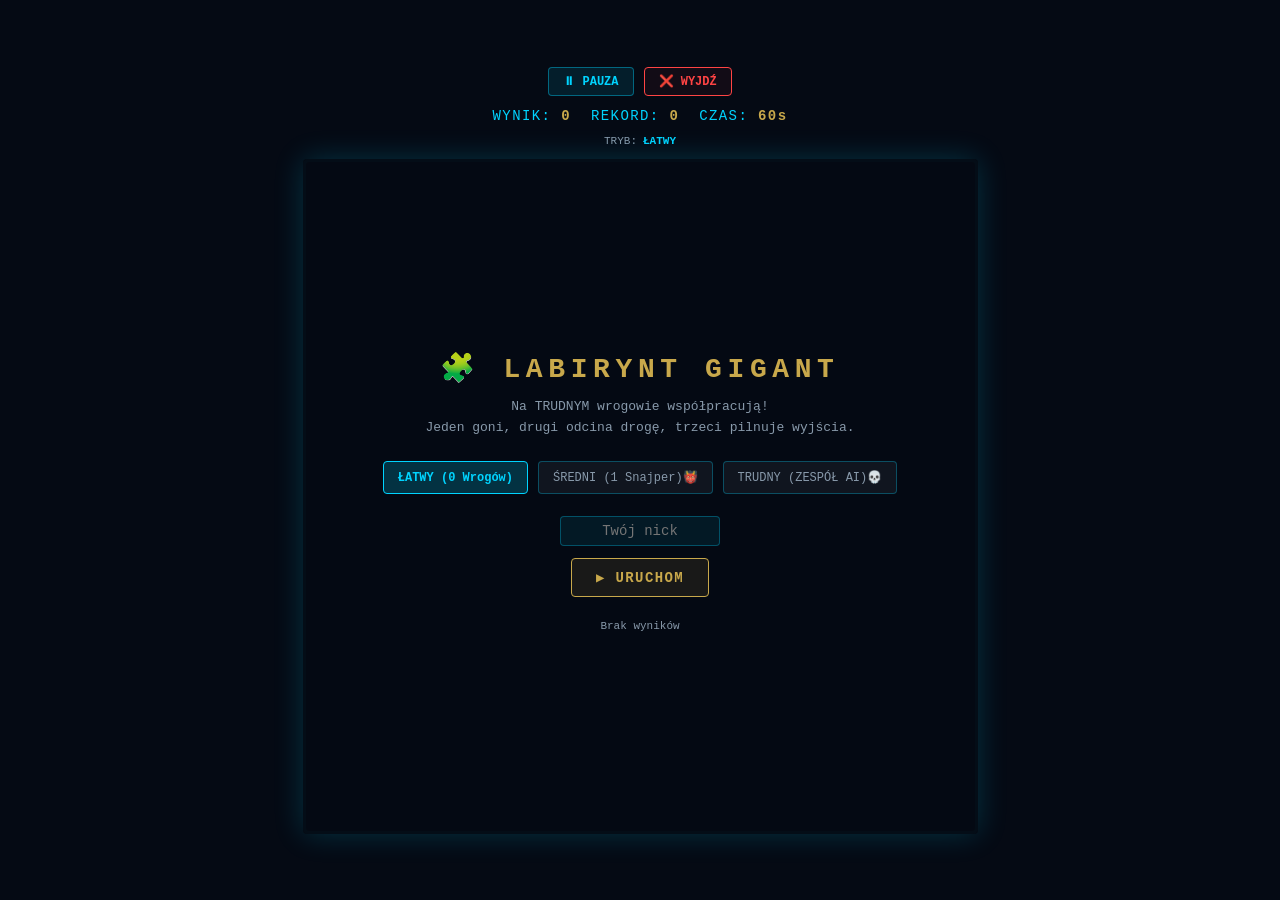
==== labirynt/index.html @ c31ec2ad "Add files via upload" ====
<!DOCTYPE html>
<html lang="pl">
<head>
  <meta charset="UTF-8">
  <meta name="viewport" content="width=device-width, initial-scale=1.0, user-scalable=no, viewport-fit=cover">
  <meta name="apple-mobile-web-app-capable" content="yes">
  <title>Labirynt Pro - Taktyczna Walka</title>
  <style>
    *{margin:0;padding:0;box-sizing:border-box;}
    html,body{width:100%;height:100%;overflow:hidden;background:#050a14;font-family:'Courier New',monospace;touch-action:none;}
    body{display:flex;flex-direction:column;align-items:center;justify-content:center;padding: 10px;}

    #control-panel{display:flex;gap:10px;margin-bottom:8px;z-index:20;}
    .ctrl-btn{padding:6px 14px;background:rgba(0,212,255,0.1);border:1px solid rgba(0,212,255,0.4);color:#00d4ff;font-family:inherit;font-size:12px;cursor:pointer;border-radius:4px;font-weight:bold;}
    .ctrl-btn:active{background:rgba(0,212,255,0.3);}
    .ctrl-btn.exit{border-color:#ff4444;color:#ff4444;background:rgba(255,68,68,0.05);}
    .ctrl-btn.exit:active{background:rgba(255,68,68,0.2);}

    #ui{display:flex;gap:20px;padding:4px 0;color:#00d4ff;font-size:14px;letter-spacing:0.1em;flex-wrap:wrap;justify-content:center;width: 100%;margin-bottom: 5px;}
    #ui span b{color:#c8a84b;}
    #timerbar{display:flex;gap:6px;align-items:center;padding:2px 0;color:#8899aa;font-size:11px;flex-wrap:wrap;justify-content:center;margin-bottom: 10px;}

    #wrap{position:relative;width: 75vh; height: 75vh; max-width: 100%; max-height: 100%;}
    canvas{display:block;background:#02050a;border:3px solid rgba(0,212,255,0.4);border-radius:6px;box-shadow:0 0 30px rgba(0,212,255,0.2);width: 100%; height: 100%;}

    #overlay{position:absolute;top:0;left:0;right:0;bottom:0;display:flex;flex-direction:column;align-items:center;justify-content:center;gap:12px;color:#00d4ff;text-align:center;background:rgba(5,10,20,0.95);border-radius:4px;overflow-y:auto;padding:15px;z-index:30;}
    #overlay h2{font-size:28px;letter-spacing:0.2em;color:#c8a84b;}
    #overlay p{font-size:13px;color:#8899aa;line-height:1.6;}
    
    .diff-box{display:flex;gap:10px;margin: 10px 0;}
    .diff-btn{padding:8px 14px; background:rgba(255,255,255,0.05); border:1px solid rgba(0,212,255,0.3); color:#8899aa; cursor:pointer; border-radius:4px; font-family:inherit; font-size:12px;}
    .diff-btn.active{background:rgba(0,212,255,0.2); border-color:#00d4ff; color:#00d4ff; font-weight:bold;}

    .spd-btn{padding:10px 24px;background:rgba(200,168,75,0.1);border:1px solid #c8a84b;color:#c8a84b;font-family:'Courier New',monospace;font-size:14px;cursor:pointer;border-radius:4px;transition:all 0.2s;font-weight:bold;letter-spacing:0.1em;}
    .spd-btn:hover{background:rgba(200,168,75,0.25);}
    
    #ranking{width:100%;max-width:340px;margin-top:4px;}
    #ranking table{width:100%;border-collapse:collapse;font-size:11px;color:#8899aa;}
    #ranking th{color:#c8a84b;padding:4px 6px;border-bottom:1px solid rgba(0,212,255,0.2);}
    #ranking td{padding:4px 6px;}
    #ranking tr.me td{color:#00d4ff;}
    #nickInput{background:rgba(0,212,255,0.08);border:1px solid rgba(0,212,255,0.3);color:#00d4ff;font-family:'Courier New',monospace;font-size:14px;padding:6px 10px;border-radius:4px;width:160px;text-align:center;}

    #mobile-left-panel, #mobile-right-panel { display: none; }
    .gp-row{display:flex;gap:6px;justify-content:center;}
    .gpbtn{width:58px;height:48px;background:rgba(0,212,255,0.12);border:2px solid rgba(0,212,255,0.35);color:#00d4ff;font-size:22px;border-radius:8px;display:flex;align-items:center;justify-content:center;cursor:pointer;user-select:none;-webkit-user-select:none;}
    .gpbtn:active{background:rgba(0,212,255,0.35);}
    .gpbtn.wide{width:100px; font-size: 11px; color: #8899aa;}

    @media(max-width: 767px) and (orientation: portrait) {
      body { justify-content: flex-start; padding-top: 10px; }
      #wrap { width: 92vw; height: 92vw; margin-bottom: 20px; }
      #mobile-left-panel { display: flex; flex-direction: column; position: fixed; bottom: 25px; left: 20px; }
      #mobile-right-panel { display: flex; flex-direction: column; position: fixed; bottom: 25px; right: 20px; }
    }

    @media(max-width: 950px) and (orientation: landscape) {
      body { position: relative; flex-direction: row; justify-content: center; align-items: center; padding: 5px; height: 100vh; width: 100vw; }
      #ui { position: absolute; top: 40px; left: 50%; transform: translateX(-50%); width: auto; font-size: 13px; z-index: 5; margin: 0; }
      #control-panel { position: absolute; top: 5px; left: 50%; transform: translateX(-50%); }
      #timerbar { display: none; }
      #wrap { width: 68vh; height: 68vh; margin: 20px auto 0 auto; }
      #mobile-left-panel { display: flex; flex-direction: column; gap: 12px; position: fixed; left: 25px; top: 50%; transform: translateY(-50%); z-index: 10; }
      #mobile-right-panel { display: flex; flex-direction: column; gap: 6px; position: fixed; right: 25px; top: 50%; transform: translateY(-50%); z-index: 10; }
    }
  </style>
</head>
<body>

<div id="control-panel">
  <button class="ctrl-btn" id="btnPause">⏸ PAUZA</button>
  <button class="ctrl-btn exit" id="btnExit">❌ WYJDŹ</button>
</div>

<div id="ui">
  <span>WYNIK: <b id="score">0</b></span>
  <span>REKORD: <b id="best">0</b></span>
  <span>CZAS: <b id="timeleft">60s</b></span>
</div>

<div id="timerbar">TRYB: <span id="currentDiffDisplay" style="color:#00d4ff;font-weight:bold;">ŁATWY</span></div>

<div id="wrap">
  <canvas id="c"></canvas>
  <div id="overlay">
    <h2>🧩 LABIRYNT GIGANT</h2>
    <p>Na TRUDNYM wrogowie współpracują!<br>Jeden goni, drugi odcina drogę, trzeci pilnuje wyjścia.</p>
    
    <div class="diff-box">
      <button class="diff-btn active" onclick="setDifficulty('easy', this)">ŁATWY (0 Wrogów)</button>
      <button class="diff-btn" onclick="setDifficulty('medium', this)">ŚREDNI (1 Snajper)👹</button>
      <button class="diff-btn" onclick="setDifficulty('hard', this)">TRUDNY (ZESPÓŁ AI)💀</button>
    </div>

    <input id="nickInput" type="text" maxlength="12" placeholder="Twój nick" autocomplete="off">
    <button class="spd-btn" id="startBtn">▶ URUCHOM</button>
    <div id="ranking"></div>
  </div>
</div>

<div id="mobile-left-panel">
  <div class="gp-row"><button class="gpbtn wide">NAWIGACJA</button></div>
  <div class="gp-row"><button class="gpbtn wide" style="font-size:16px;">👉 🕹️</button></div>
</div>

<div id="mobile-right-panel">
  <div class="gp-row"><button class="gpbtn" id="mUp">▲</button></div>
  <div class="gp-row"><button class="gpbtn" id="mLeft">◀</button><button class="gpbtn" id="mRight">▶</button></div>
  <div class="gp-row"><button class="gpbtn" id="mDown">▼</button></div>
</div>

<script>
const SIZE = 35; 
const canvas = document.getElementById('c');
const ctx = canvas.getContext('2d');
let cellSize = canvas.width / SIZE;

let difficulty = 'easy'; 
let enemies = [];
let lastPlayerDir = {dx: 0, dy: 0};

function setDifficulty(type, btn) {
  difficulty = type;
  document.querySelectorAll('.diff-btn').forEach(b => b.classList.remove('active'));
  btn.classList.add('active');
  
  if(type === 'easy') { document.getElementById('currentDiffDisplay').textContent = "ŁATWY (BEZ WROGÓW)"; }
  if(type === 'medium') { document.getElementById('currentDiffDisplay').textContent = "ŚREDNI (1 WRÓG)"; }
  if(type === 'hard') { document.getElementById('currentDiffDisplay').textContent = "TRUDNY (ASYMETRYCZNE AI)"; }
}

function resizeCanvas() {
  const size = Math.min(window.innerWidth, window.innerHeight * 0.68, 540);
  canvas.width = Math.floor(size / SIZE) * SIZE;
  canvas.height = canvas.width;
  cellSize = canvas.width / SIZE;
  if (running) draw();
}
window.addEventListener('resize', resizeCanvas);

const overlay = document.getElementById('overlay');
const scoreEl = document.getElementById('score'), bestEl = document.getElementById('best'), timeEl = document.getElementById('timeleft');

const menuHTML = overlay.innerHTML;

// ── RANKING ──────────────────────────────────────────
function getScores(){try{return JSON.parse(localStorage.getItem('labirynt_scores')||'[]');}catch{return[];}}
function saveScore(nick,pts){
  let a=getScores(); a.push({nick:nick||'???',score:pts,date:new Date().toLocaleDateString('pl')});
  a.sort((x,y)=>y.score-x.score); a=a.slice(0,10);
  localStorage.setItem('labirynt_scores',JSON.stringify(a)); return a;
}
function renderRanking(hi=-1, customEl=null){
  const a=getScores(), el=customEl || document.getElementById('ranking');
  if(!el) return;
  if(!a.length){el.innerHTML='<p style="color:#8899aa;font-size:11px;padding:5px;">Brak wyników</p>';return;}
  el.innerHTML=`<table><tr><th>#</th><th>Nick</th><th>Wynik</th></tr>${a.map((e,i)=>`<tr class="${i===hi?'me':''}"><td>${i+1}</td><td>${e.nick}</td><td>${e.score}</td></tr>`).join('')}</table>`;
}

// ── LOGIKA GENEROWANIA PLANSZY Z PRZEJŚCIAMI ─────────
let grid = [];
function generateMaze() {
  grid = Array(SIZE).fill().map(() => Array(SIZE).fill(1)); 
  
  function walk(cx, cy) {
    grid[cy][cx] = 0;
    const dirs = [[0, -2], [2, 0], [0, 2], [-2, 0]].sort(() => Math.random() - 0.5);
    
    for (let [dx, dy] of dirs) {
      const nx = cx + dx, ny = cy + dy;
      if (nx > 0 && nx < SIZE - 1 && ny > 0 && ny < SIZE - 1 && grid[ny][nx] === 1) {
        grid[cy + dy/2][cx + dx/2] = 0;
        walk(nx, ny);
      }
    }
  }
  walk(1, 1);
  grid[SIZE-2][SIZE-2] = 0; 

  // Wyburzanie ścian pod pętle ucieczkowe
  for (let y = 1; y < SIZE - 1; y++) {
    for (let x = 1; x < SIZE - 1; x++) {
      if (grid[y][x] === 1 && Math.random() < 0.35) {
        if ((grid[y][x-1] === 0 && grid[y][x+1] === 0) || (grid[y-1][x] === 0 && grid[y+1][x] === 0)) {
          grid[y][x] = 0;
        }
      }
    }
  }
}

// ── SZUKANIE PATHFINDINGU (BFS) ──────────────────────
function findPath(startX, startY, targetX, targetY) {
  // Korekta celu, gdyby znajdował się w ścianie
  if (targetX < 1) targetX = 1; if (targetX > SIZE-2) targetX = SIZE-2;
  if (targetY < 1) targetY = 1; if (targetY > SIZE-2) targetY = SIZE-2;
  if (grid[targetY][targetX] === 1) {
    const neighbors = [[0,1],[1,0],[0,-1],[-1,0]];
    for(let [dx, dy] of neighbors) {
      if(grid[targetY+dy] && grid[targetY+dy][targetX+dx] === 0) {
        targetX += dx; targetY += dy; break;
      }
    }
  }

  let queue = [[startX, startY, []]];
  let visited = Array(SIZE).fill().map(() => Array(SIZE).fill(false));
  visited[startY][startX] = true;

  while(queue.length > 0) {
    let [cx, cy, path] = queue.shift();
    if(cx === targetX && cy === targetY) return path;

    const dirs = [[0,-1],[0,1],[-1,0],[1,0]];
    for(let [dx, dy] of dirs) {
      let nx = cx + dx, ny = cy + dy;
      if(nx >= 0 && nx < SIZE && ny >= 0 && ny < SIZE && grid[ny][nx] === 0 && !visited[ny][nx]) {
        visited[ny][nx] = true;
        queue.push([nx, ny, [...path, {x: nx, y: ny}]]);
      }
    }
  }
  return [];
}

// ── ASYMETRYCZNE ZACHOWANIA BOTÓW ────────────────────
function getNextTacticalMove(enemy) {
  // Jeśli bot jest ogłuszony przez mechanikę zmylenia kierunku – stoi w miejscu
  if (enemy.stunned > 0) {
    enemy.stunned--;
    return {x: enemy.x, y: enemy.y};
  }

  let distanceToPlayer = Math.abs(enemy.x - player.x) + Math.abs(enemy.y - player.y);

  // REAKCJA NA ZMYLENIE: Jeśli gracz gwałtownie zawrócił przed nosem bota, ogłusz go
  if (distanceToPlayer <= 3 && enemy.lastPlayerDist <= 3 && enemy.hadSight) {
    if (lastPlayerDir.dx !== 0 || lastPlayerDir.dy !== 0) {
      enemy.stunned = 2; // Ogłuszenie na 2 tury ruchu bota
      enemy.hadSight = false;
      return {x: enemy.x, y: enemy.y};
    }
  }
  enemy.lastPlayerDist = distanceToPlayer;

  // ── REŻIM TRUDNY: PRZYPISANIE RÓL BOTOM ──
  if (difficulty === 'hard') {
    // BOT 0: ŚCIGACZ (Klasyczny agresor o dalekim wzroku)
    if (enemy.role === 0) {
      if (distanceToPlayer <= 14) {
        enemy.hadSight = true;
        let path = findPath(enemy.x, enemy.y, player.x, player.y);
        if (path.length > 0) return path[0];
      }
    }
    // BOT 1: FLANKIER (Próbuje wyprzedzić ruch gracza i odciąć drogę)
    else if (enemy.role === 1) {
      if (distanceToPlayer <= 12) {
        enemy.hadSight = true;
        // Celuje 3 kroki przed gracza w kierunku, w którym idzie gracz
        let targetX = player.x + (lastPlayerDir.dx * 3);
        let targetY = player.y + (lastPlayerDir.dy * 3);
        let path = findPath(enemy.x, enemy.y, targetX, targetY);
        if (path.length > 0) return path[0];
      }
    }
    // BOT 2: STRAŻNIK PORTALU (Kręci się w pobliżu wyjścia, odpycha gracza na finiszu)
    else if (enemy.role === 2) {
      let distToExit = Math.abs(enemy.x - exit.x) + Math.abs(enemy.y - exit.y);
      if (distanceToPlayer <= 7) {
        enemy.hadSight = true;
        let path = findPath(enemy.x, enemy.y, player.x, player.y);
        if (path.length > 0) return path[0];
      } else if (distToExit > 5) {
        // Wraca na posterunek wokół portalu
        let path = findPath(enemy.x, enemy.y, exit.x - 2, exit.y - 2);
        if (path.length > 0) return path[0];
      }
    }
  } else {
    // TRYB ŚREDNI: 1 Zwykły bot z polem widzenia 8
    if (distanceToPlayer <= 8) {
      let path = findPath(enemy.x, enemy.y, player.x, player.y);
      if (path.length > 0) return path[0];
    }
  }

  // TRYB PATROLOWY (Gdy gracz jest niewidoczny lub zgubiony)
  enemy.hadSight = false;
  const dirs = [[0,-1],[0,1],[-1,0],[1,0]].sort(() => Math.random() - 0.5);
  let validMoves = [];
  for(let [dx, dy] of dirs) {
    let nx = enemy.x + dx, ny = enemy.y + dy;
    if(nx >= 0 && nx < SIZE && ny >= 0 && ny < SIZE && grid[ny][nx] === 0) {
      if(enemy.lastX && nx === enemy.lastX && ny === enemy.lastY) continue;
      validMoves.push({x: nx, y: ny});
    }
  }
  return validMoves.length > 0 ? validMoves[0] : {x: enemy.lastX || enemy.x, y: enemy.lastY || enemy.y};
}

// ── STAN GRY ─────────────────────────────────────────
let player, exit, score, best=0, timeLeft, timerId, enemyIntervalId, running=false, paused=false;

function init() {
  generateMaze();
  player = { x: 1, y: 1 };
  exit = { x: SIZE - 2, y: SIZE - 2 };
  score = 0; scoreEl.textContent = 0;
  timeLeft = 60; timeEl.textContent = timeLeft + "s";
  initEnemies();
}

function initEnemies() {
  enemies = [];
  let count = 0;
  if(difficulty === 'medium') count = 1;
  if(difficulty === 'hard') count = 3;

  const spawns = [
    {x: SIZE - 2, y: SIZE - 2}, // Spawny rozrzucone strategicznie
    {x: SIZE - 2, y: 2},        
    {x: 2, y: SIZE - 2}         
  ];

  for(let i=0; i<count; i++) {
    let sx = spawns[i].x;
    let sy = spawns[i].y;
    if(grid[sy][sx] === 1) sy--;
    enemies.push({ x: sx, y: sy, lastX: null, lastY: null, role: i, stunned: 0, lastPlayerDist: 99, hadSight: false });
  }
}

function startTimers() {
  clearInterval(timerId);
  clearInterval(enemyIntervalId);

  timerId = setInterval(() => {
    if (paused || !running) return;
    timeLeft--;
    timeEl.textContent = timeLeft + "s";
    if (timeLeft <= 0) gameOver("KONIEC CZASU");
  }, 1000);

  let enemySpeed = Math.max(250, 440 - score * 10);
  enemyIntervalId = setInterval(() => {
    if (paused || !running || difficulty === 'easy') return;

    for(let enemy of enemies) {
      let nextMove = getNextTacticalMove(enemy);
      enemy.lastX = enemy.x;
      enemy.lastY = enemy.y;
      enemy.x = nextMove.x;
      enemy.y = nextMove.y;

      if(enemy.x === player.x && enemy.y === player.y) {
        gameOver("ZŁAPANY PRZEZ ZŁOCZYŃCĘ!");
        return;
      }
    }
    draw();
  }, enemySpeed);
}

function movePlayer(dx, dy) {
  if (!running || paused) return;
  const newX = player.x + dx;
  const newY = player.y + dy;
  
  if (newX >= 0 && newX < SIZE && newY >= 0 && newY < SIZE && grid[newY][newX] === 0) {
    // Rejestracja wektora ruchu gracza pod kalkulację odcinania dróg przez Flankiera
    lastPlayerDir = {dx: dx, dy: dy};
    player.x = newX;
    player.y = newY;
    
    for(let enemy of enemies) {
      if(enemy.x === player.x && enemy.y === player.y) {
        gameOver("ZŁAPANY PRZEZ ZŁOCZYŃCĘ!");
        return;
      }
    }
    
    if (player.x === exit.x && player.y === exit.y) {
      let mult = difficulty === 'easy' ? 1 : (difficulty === 'medium' ? 2 : 5);
      score += mult; 
      scoreEl.textContent = score;
      if (score > best) { best = score; bestEl.textContent = best; }
      
      generateMaze();
      player = { x: 1, y: 1 };
      initEnemies();
      timeLeft = Math.max(25, 60 - Math.floor(score / 2));
      timeEl.textContent = timeLeft + "s";
      
      startTimers();
    }
    draw();
  }
}

function draw() {
  ctx.fillStyle = '#02050a'; ctx.fillRect(0, 0, canvas.width, canvas.height);
  
  for (let y = 0; y < SIZE; y++) {
    for (let x = 0; x < SIZE; x++) {
      if (grid[y][x] === 1) {
        ctx.fillStyle = 'rgba(0, 212, 255, 0.15)';
        ctx.strokeStyle = 'rgba(0, 212, 255, 0.23)';
        ctx.lineWidth = 1;
        ctx.fillRect(x * cellSize, y * cellSize, cellSize, cellSize);
        ctx.strokeRect(x * cellSize, y * cellSize, cellSize, cellSize);
      }
    }
  }
  
  ctx.fillStyle = '#c8a84b'; ctx.shadowColor = '#c8a84b'; ctx.shadowBlur = 8;
  ctx.fillRect(exit.x * cellSize + 1, exit.y * cellSize + 1, cellSize - 2, cellSize - 2);
  
  if(difficulty !== 'easy') {
    for(let enemy of enemies) {
      if (enemy.stunned > 0) {
        ctx.fillStyle = '#ffffff'; // Biały kolor oznaczający oszołomienie / zgubienie tropu
        ctx.shadowColor = '#ffffff'; ctx.shadowBlur = 10;
      } else {
        ctx.fillStyle = enemy.hadSight ? '#ff1111' : '#b32424';
        ctx.shadowColor = '#ff1111'; ctx.shadowBlur = enemy.hadSight ? 12 : 0;
      }
      ctx.fillRect(enemy.x * cellSize + 1, enemy.y * cellSize + 1, cellSize - 2, cellSize - 2);
    }
  }

  ctx.fillStyle = '#00d4ff'; ctx.shadowColor = '#00d4ff'; ctx.shadowBlur = 10;
  ctx.fillRect(player.x * cellSize + 1, player.y * cellSize + 1, cellSize - 2, cellSize - 2);
  ctx.shadowBlur = 0;
}

function gameOver(reason = "KONIEC GRY"){
  clearInterval(timerId); clearInterval(enemyIntervalId); running = false;
  const nickInputCurrent = document.getElementById('nickInput');
  const nick = (nickInputCurrent ? nickInputCurrent.value.trim() : '') || '???';
  
  const arr = score > 0 ? saveScore(nick, score) : getScores();
  const hi = arr.findIndex(e => e.nick === nick && e.score === score);
  
  overlay.innerHTML = '';
  const div = document.createElement('div');
  div.style.cssText = 'display:flex;flex-direction:column;align-items:center;gap:12px;padding:16px;width:100%;';
  div.innerHTML = `
    <h2 style="color:#ff4444;letter-spacing:0.1em;font-size:24px;">${reason}</h2>
    <p style="color:#8899aa;font-size:14px;">Wynik końcowy: ${score} &nbsp;|&nbsp; Rekord: ${best}</p>
    <input id="nickInput" type="text" maxlength="12" placeholder="Nick" value="${nick}">
  `;
  
  const rankDiv = document.createElement('div');
  rankDiv.id = 'ranking';
  div.appendChild(rankDiv);
  
  const btnRestart = document.createElement('button');
  btnRestart.className = 'spd-btn';
  btnRestart.style.marginTop = '5px';
  btnRestart.textContent = '▶ ZAGRAJ PONOWNIE';
  btnRestart.onclick = () => {
    overlay.innerHTML = menuHTML;
    bindStartButton(); 
    difficulty = 'easy';
    document.getElementById('currentDiffDisplay').textContent = "ŁATWY (BEZ WROGÓW)";
    resizeCanvas();
    renderRanking(-1);
  };
  
  div.appendChild(btnRestart);
  overlay.appendChild(div);
  overlay.style.display = 'flex';
  
  renderRanking(hi, rankDiv);
}

function startGame(){
  init(); 
  overlay.style.display = 'none'; 
  running = true; 
  paused = false;
  document.getElementById('btnPause').textContent = "⏸ PAUZA";
  resizeCanvas(); 
  draw(); 
  startTimers();
}

function bindStartButton() {
  const btn = document.getElementById('startBtn');
  if (btn) btn.onclick = startGame;
}

function togglePause() {
  if (!running) return;
  paused = !paused;
  document.getElementById('btnPause').textContent = paused ? "▶ WZNAWIAJ" : "⏸ PAUZA";
  if(!paused) draw();
}

function manualExit() {
  if (!running) return;
  if(confirm("Czy chcesz natychmiast wyjść i zapisać aktualny wynik?")) {
    gameOver("GRA PRZERWANA");
  }
}

document.getElementById('btnPause').onclick = togglePause;
document.getElementById('btnExit').onclick = manualExit;

const DMAP = { ArrowUp: [0, -1], ArrowDown: [0, 1], ArrowLeft: [-1, 0], ArrowRight: [1, 0] };
document.addEventListener('keydown', e => {
  if (['ArrowUp','ArrowDown','ArrowLeft','ArrowRight'].includes(e.key)) e.preventDefault();
  if (e.key.toLowerCase() === 'p' || e.key === 'Escape') {
    togglePause();
    return;
  }
  const d = DMAP[e.key];
  if (d) movePlayer(d[0], d[1]);
});

function addGP(id, dx, dy) {
  const el = document.getElementById(id);
  if (!el) return;
  el.addEventListener('touchstart', e => { e.preventDefault(); movePlayer(dx, dy); }, { passive: false });
  el.addEventListener('mousedown', () => movePlayer(dx, dy));
}
addGP('mUp', 0, -1); addGP('mDown', 0, 1); addGP('mLeft', -1, 0); addGP('mRight', 1, 0);

let tx = 0, ty = 0;
canvas.addEventListener('touchstart', e => { tx = e.touches[0].clientX; ty = e.touches[0].clientY; }, { passive: true });
canvas.addEventListener('touchend', e => {
  const dx = e.changedTouches[0].clientX - tx, dy = e.changedTouches[0].clientY - ty;
  if (Math.abs(dx) < 15 && Math.abs(dy) < 15) return;
  if (Math.abs(dx) > Math.abs(dy)) movePlayer(dx > 0 ? 1 : -1, 0);
  else movePlayer(0, dy > 0 ? 1 : -1);
}, { passive: true });

resizeCanvas();
bindStartButton();
renderRanking();
</script>
</body>
</html>
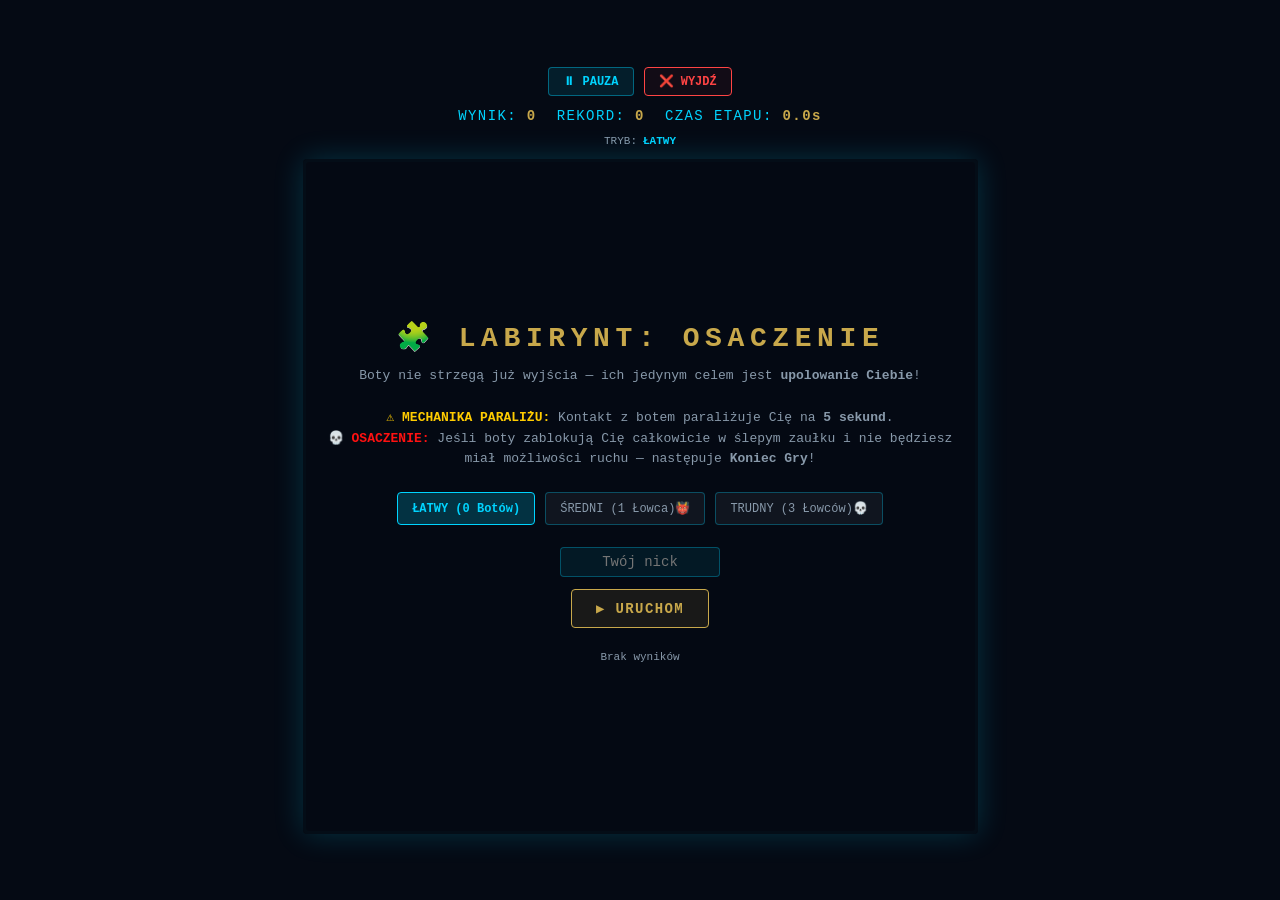
==== commit 0bce5ed0: "Update game title and difficulty descriptions" ====
--- a/labirynt/index.html
+++ b/labirynt/index.html
@@ -4,7 +4,7 @@
   <meta charset="UTF-8">
   <meta name="viewport" content="width=device-width, initial-scale=1.0, user-scalable=no, viewport-fit=cover">
   <meta name="apple-mobile-web-app-capable" content="yes">
-  <title>Labirynt Pro - Taktyczna Walka</title>
+  <title>Labirynt Pro - Osaczenie AI</title>
   <style>
     *{margin:0;padding:0;box-sizing:border-box;}
     html,body{width:100%;height:100%;overflow:hidden;background:#050a14;font-family:'Courier New',monospace;touch-action:none;}
@@ -75,7 +75,7 @@
 <div id="ui">
   <span>WYNIK: <b id="score">0</b></span>
   <span>REKORD: <b id="best">0</b></span>
-  <span>CZAS: <b id="timeleft">60s</b></span>
+  <span>CZAS ETAPU: <b id="timeleft">0.0s</b></span>
 </div>
 
 <div id="timerbar">TRYB: <span id="currentDiffDisplay" style="color:#00d4ff;font-weight:bold;">ŁATWY</span></div>
@@ -83,13 +83,15 @@
 <div id="wrap">
   <canvas id="c"></canvas>
   <div id="overlay">
-    <h2>🧩 LABIRYNT GIGANT</h2>
-    <p>Na TRUDNYM wrogowie współpracują!<br>Jeden goni, drugi odcina drogę, trzeci pilnuje wyjścia.</p>
+    <h2>🧩 LABIRYNT: OSACZENIE</h2>
+    <p>Boty nie strzegą już wyjścia — ich jedynym celem jest <b>upolowanie Ciebie</b>!<br><br>
+    <span style="color:#ffcc00;font-weight:bold;">⚠️ MECHANIKA PARALIŻU:</span> Kontakt z botem paraliżuje Cię na <b>5 sekund</b>.<br>
+    <span style="color:#ff1111;font-weight:bold;">💀 OSACZENIE:</span> Jeśli boty zablokują Cię całkowicie w ślepym zaułku i nie będziesz miał możliwości ruchu — następuje <b>Koniec Gry</b>!</p>
     
     <div class="diff-box">
-      <button class="diff-btn active" onclick="setDifficulty('easy', this)">ŁATWY (0 Wrogów)</button>
-      <button class="diff-btn" onclick="setDifficulty('medium', this)">ŚREDNI (1 Snajper)👹</button>
-      <button class="diff-btn" onclick="setDifficulty('hard', this)">TRUDNY (ZESPÓŁ AI)💀</button>
+      <button class="diff-btn active" onclick="setDifficulty('easy', this)">ŁATWY (0 Botów)</button>
+      <button class="diff-btn" onclick="setDifficulty('medium', this)">ŚREDNI (1 Łowca)👹</button>
+      <button class="diff-btn" onclick="setDifficulty('hard', this)">TRUDNY (3 Łowców)💀</button>
     </div>
 
     <input id="nickInput" type="text" maxlength="12" placeholder="Twój nick" autocomplete="off">
@@ -117,7 +119,7 @@
 
 let difficulty = 'easy'; 
 let enemies = [];
-let lastPlayerDir = {dx: 0, dy: 0};
+let playerSlowdownTimer = 0; // Licznik paraliżu gracza (w sekundach)
 
 function setDifficulty(type, btn) {
   difficulty = type;
@@ -125,8 +127,8 @@
   btn.classList.add('active');
   
   if(type === 'easy') { document.getElementById('currentDiffDisplay').textContent = "ŁATWY (BEZ WROGÓW)"; }
-  if(type === 'medium') { document.getElementById('currentDiffDisplay').textContent = "ŚREDNI (1 WRÓG)"; }
-  if(type === 'hard') { document.getElementById('currentDiffDisplay').textContent = "TRUDNY (ASYMETRYCZNE AI)"; }
+  if(type === 'medium') { document.getElementById('currentDiffDisplay').textContent = "ŚREDNI (1 ŁOWCA)"; }
+  if(type === 'hard') { document.getElementById('currentDiffDisplay').textContent = "TRUDNY (3 AGRESYWNYCH ŁOWCÓW)"; }
 }
 
 function resizeCanvas() {
@@ -157,7 +159,7 @@
   el.innerHTML=`<table><tr><th>#</th><th>Nick</th><th>Wynik</th></tr>${a.map((e,i)=>`<tr class="${i===hi?'me':''}"><td>${i+1}</td><td>${e.nick}</td><td>${e.score}</td></tr>`).join('')}</table>`;
 }
 
-// ── LOGIKA GENEROWANIA PLANSZY Z PRZEJŚCIAMI ─────────
+// ── GENEROWANIE PLANSZY Z PĘTLAMI ─────────────────────
 let grid = [];
 function generateMaze() {
   grid = Array(SIZE).fill().map(() => Array(SIZE).fill(1)); 
@@ -177,7 +179,6 @@
   walk(1, 1);
   grid[SIZE-2][SIZE-2] = 0; 
 
-  // Wyburzanie ścian pod pętle ucieczkowe
   for (let y = 1; y < SIZE - 1; y++) {
     for (let x = 1; x < SIZE - 1; x++) {
       if (grid[y][x] === 1 && Math.random() < 0.35) {
@@ -189,20 +190,11 @@
   }
 }
 
-// ── SZUKANIE PATHFINDINGU (BFS) ──────────────────────
+// ── PATHFINDING (BFS) ───────────────────────────────
 function findPath(startX, startY, targetX, targetY) {
-  // Korekta celu, gdyby znajdował się w ścianie
   if (targetX < 1) targetX = 1; if (targetX > SIZE-2) targetX = SIZE-2;
   if (targetY < 1) targetY = 1; if (targetY > SIZE-2) targetY = SIZE-2;
-  if (grid[targetY][targetX] === 1) {
-    const neighbors = [[0,1],[1,0],[0,-1],[-1,0]];
-    for(let [dx, dy] of neighbors) {
-      if(grid[targetY+dy] && grid[targetY+dy][targetX+dx] === 0) {
-        targetX += dx; targetY += dy; break;
-      }
-    }
-  }
-
+  
   let queue = [[startX, startY, []]];
   let visited = Array(SIZE).fill().map(() => Array(SIZE).fill(false));
   visited[startY][startX] = true;
@@ -223,91 +215,46 @@
   return [];
 }
 
-// ── ASYMETRYCZNE ZACHOWANIA BOTÓW ────────────────────
-function getNextTacticalMove(enemy) {
-  // Jeśli bot jest ogłuszony przez mechanikę zmylenia kierunku – stoi w miejscu
-  if (enemy.stunned > 0) {
-    enemy.stunned--;
-    return {x: enemy.x, y: enemy.y};
-  }
-
-  let distanceToPlayer = Math.abs(enemy.x - player.x) + Math.abs(enemy.y - player.y);
-
-  // REAKCJA NA ZMYLENIE: Jeśli gracz gwałtownie zawrócił przed nosem bota, ogłusz go
-  if (distanceToPlayer <= 3 && enemy.lastPlayerDist <= 3 && enemy.hadSight) {
-    if (lastPlayerDir.dx !== 0 || lastPlayerDir.dy !== 0) {
-      enemy.stunned = 2; // Ogłuszenie na 2 tury ruchu bota
-      enemy.hadSight = false;
-      return {x: enemy.x, y: enemy.y};
-    }
-  }
-  enemy.lastPlayerDist = distanceToPlayer;
-
-  // ── REŻIM TRUDNY: PRZYPISANIE RÓL BOTOM ──
-  if (difficulty === 'hard') {
-    // BOT 0: ŚCIGACZ (Klasyczny agresor o dalekim wzroku)
-    if (enemy.role === 0) {
-      if (distanceToPlayer <= 14) {
-        enemy.hadSight = true;
-        let path = findPath(enemy.x, enemy.y, player.x, player.y);
-        if (path.length > 0) return path[0];
-      }
-    }
-    // BOT 1: FLANKIER (Próbuje wyprzedzić ruch gracza i odciąć drogę)
-    else if (enemy.role === 1) {
-      if (distanceToPlayer <= 12) {
-        enemy.hadSight = true;
-        // Celuje 3 kroki przed gracza w kierunku, w którym idzie gracz
-        let targetX = player.x + (lastPlayerDir.dx * 3);
-        let targetY = player.y + (lastPlayerDir.dy * 3);
-        let path = findPath(enemy.x, enemy.y, targetX, targetY);
-        if (path.length > 0) return path[0];
-      }
-    }
-    // BOT 2: STRAŻNIK PORTALU (Kręci się w pobliżu wyjścia, odpycha gracza na finiszu)
-    else if (enemy.role === 2) {
-      let distToExit = Math.abs(enemy.x - exit.x) + Math.abs(enemy.y - exit.y);
-      if (distanceToPlayer <= 7) {
-        enemy.hadSight = true;
-        let path = findPath(enemy.x, enemy.y, player.x, player.y);
-        if (path.length > 0) return path[0];
-      } else if (distToExit > 5) {
-        // Wraca na posterunek wokół portalu
-        let path = findPath(enemy.x, enemy.y, exit.x - 2, exit.y - 2);
-        if (path.length > 0) return path[0];
-      }
-    }
-  } else {
-    // TRYB ŚREDNI: 1 Zwykły bot z polem widzenia 8
-    if (distanceToPlayer <= 8) {
-      let path = findPath(enemy.x, enemy.y, player.x, player.y);
-      if (path.length > 0) return path[0];
-    }
-  }
-
-  // TRYB PATROLOWY (Gdy gracz jest niewidoczny lub zgubiony)
-  enemy.hadSight = false;
-  const dirs = [[0,-1],[0,1],[-1,0],[1,0]].sort(() => Math.random() - 0.5);
-  let validMoves = [];
+// ── LOGIKA AGRESYWNYCH BOTÓW (Wszyscy gonią Gracza) ──
+function getNextHunterMove(enemy) {
+  // Każdy bot bezwzględnie szuka najkrótszej drogi do współrzędnych gracza
+  let path = findPath(enemy.x, enemy.y, player.x, player.y);
+  if (path.length > 0) {
+    return path[0];
+  }
+  return {x: enemy.x, y: enemy.y};
+}
+
+// ── SPRAWDZENIE CZY GRACZ MA MOŻLIWOŚĆ RUCHU ──────────
+function isPlayerCompletelyTrapped() {
+  const dirs = [[0,-1],[0,1],[-1,0],[1,0]];
+  
+  // Przejdź po wszystkich 4 sąsiadujących kierunkach wokół gracza
   for(let [dx, dy] of dirs) {
-    let nx = enemy.x + dx, ny = enemy.y + dy;
+    let nx = player.x + dx;
+    let ny = player.y + dy;
+    
+    // Jeśli choć jedno pole wokół jest puste (podłoga) I nie stoi na nim żaden bot, gracz NIE jest osaczony
     if(nx >= 0 && nx < SIZE && ny >= 0 && ny < SIZE && grid[ny][nx] === 0) {
-      if(enemy.lastX && nx === enemy.lastX && ny === enemy.lastY) continue;
-      validMoves.push({x: nx, y: ny});
-    }
-  }
-  return validMoves.length > 0 ? validMoves[0] : {x: enemy.lastX || enemy.x, y: enemy.lastY || enemy.y};
+      let isBotThere = enemies.some(e => e.x === nx && e.y === ny);
+      if(!isBotThere) {
+        return false; // Znalazło się wolne pole ucieczki!
+      }
+    }
+  }
+  return true; // Wszystkie wolne pola są zablokowane przez ściany lub boty
 }
 
 // ── STAN GRY ─────────────────────────────────────────
-let player, exit, score, best=0, timeLeft, timerId, enemyIntervalId, running=false, paused=false;
+let player, exit, score, best=0, timeElapsed, timerId, enemyIntervalId, running=false, paused=false;
 
 function init() {
   generateMaze();
   player = { x: 1, y: 1 };
   exit = { x: SIZE - 2, y: SIZE - 2 };
   score = 0; scoreEl.textContent = 0;
-  timeLeft = 60; timeEl.textContent = timeLeft + "s";
+  timeElapsed = 0; timeEl.textContent = "0.0s";
+  playerSlowdownTimer = 0;
   initEnemies();
 }
 
@@ -317,8 +264,9 @@
   if(difficulty === 'medium') count = 1;
   if(difficulty === 'hard') count = 3;
 
+  // Rozmieszczenie botów z dala od startu gracza
   const spawns = [
-    {x: SIZE - 2, y: SIZE - 2}, // Spawny rozrzucone strategicznie
+    {x: SIZE - 2, y: SIZE - 2}, 
     {x: SIZE - 2, y: 2},        
     {x: 2, y: SIZE - 2}         
   ];
@@ -327,7 +275,7 @@
     let sx = spawns[i].x;
     let sy = spawns[i].y;
     if(grid[sy][sx] === 1) sy--;
-    enemies.push({ x: sx, y: sy, lastX: null, lastY: null, role: i, stunned: 0, lastPlayerDist: 99, hadSight: false });
+    enemies.push({ x: sx, y: sy });
   }
 }
 
@@ -335,62 +283,85 @@
   clearInterval(timerId);
   clearInterval(enemyIntervalId);
 
+  // Stoper gry oraz redukcja czasu paraliżu
   timerId = setInterval(() => {
     if (paused || !running) return;
-    timeLeft--;
-    timeEl.textContent = timeLeft + "s";
-    if (timeLeft <= 0) gameOver("KONIEC CZASU");
-  }, 1000);
-
-  let enemySpeed = Math.max(250, 440 - score * 10);
+    timeElapsed += 0.1;
+    timeEl.textContent = timeElapsed.toFixed(1) + "s";
+    
+    // Zmniejszaj licznik paraliżu co sekundę (jeśli aktywny)
+    if (playerSlowdownTimer > 0) {
+      playerSlowdownTimer -= 0.1;
+      if (playerSlowdownTimer <= 0) {
+        playerSlowdownTimer = 0;
+      }
+    }
+  }, 100);
+
+  // Pętla ruchu botów
+  let enemySpeed = Math.max(220, 400 - score * 10);
   enemyIntervalId = setInterval(() => {
     if (paused || !running || difficulty === 'easy') return;
 
     for(let enemy of enemies) {
-      let nextMove = getNextTacticalMove(enemy);
-      enemy.lastX = enemy.x;
-      enemy.lastY = enemy.y;
+      let nextMove = getNextHunterMove(enemy);
       enemy.x = nextMove.x;
       enemy.y = nextMove.y;
 
+      // Aktywacja spowolnienia/paraliżu w przypadku najechania bota na gracza
       if(enemy.x === player.x && enemy.y === player.y) {
-        gameOver("ZŁAPANY PRZEZ ZŁOCZYŃCĘ!");
-        return;
-      }
-    }
+        playerSlowdownTimer = 5.0; // Paraliż na 5 sekund
+      }
+    }
+
+    // SPRAWDZENIE WARUNKU PRZEGRANEJ: Czy boty całkowicie odcięły drogę (Osaczenie)?
+    if (difficulty !== 'easy' && isPlayerCompletelyTrapped()) {
+      let touchingBots = enemies.filter(e => Math.abs(e.x - player.x) + Math.abs(e.y - player.y) <= 1);
+      if (touchingBots.length >= 1) {
+         gameOver("ZOSTAŁEŚ OSACZONY BEZ WYJŚCIA!");
+         return;
+      }
+    }
+
     draw();
   }, enemySpeed);
 }
 
 function movePlayer(dx, dy) {
   if (!running || paused) return;
+  
+  // Jeśli gracz jest sparaliżowany przez bota, ignoruj próby ruchu
+  if (playerSlowdownTimer > 0) return;
+
   const newX = player.x + dx;
   const newY = player.y + dy;
   
   if (newX >= 0 && newX < SIZE && newY >= 0 && newY < SIZE && grid[newY][newX] === 0) {
-    // Rejestracja wektora ruchu gracza pod kalkulację odcinania dróg przez Flankiera
-    lastPlayerDir = {dx: dx, dy: dy};
     player.x = newX;
     player.y = newY;
     
+    // Jeśli gracz sam wejdzie na bota, zostaje sparaliżowany na 5s
     for(let enemy of enemies) {
       if(enemy.x === player.x && enemy.y === player.y) {
-        gameOver("ZŁAPANY PRZEZ ZŁOCZYŃCĘ!");
-        return;
-      }
-    }
-    
+        playerSlowdownTimer = 5.0;
+      }
+    }
+    
+    // Wygrana etapu (wejście do portalu)
     if (player.x === exit.x && player.y === exit.y) {
-      let mult = difficulty === 'easy' ? 1 : (difficulty === 'medium' ? 2 : 5);
-      score += mult; 
+      let basePoints = difficulty === 'easy' ? 50 : (difficulty === 'medium' ? 150 : 400);
+      let timeBonus = Math.max(10, Math.floor(1000 / (timeElapsed + 1)));
+      
+      score += (basePoints + timeBonus); 
       scoreEl.textContent = score;
       if (score > best) { best = score; bestEl.textContent = best; }
       
       generateMaze();
       player = { x: 1, y: 1 };
       initEnemies();
-      timeLeft = Math.max(25, 60 - Math.floor(score / 2));
-      timeEl.textContent = timeLeft + "s";
+      timeElapsed = 0;
+      timeEl.textContent = "0.0s";
+      playerSlowdownTimer = 0;
       
       startTimers();
     }
@@ -401,6 +372,7 @@
 function draw() {
   ctx.fillStyle = '#02050a'; ctx.fillRect(0, 0, canvas.width, canvas.height);
   
+  // Rysowanie ścian labiryntu
   for (let y = 0; y < SIZE; y++) {
     for (let x = 0; x < SIZE; x++) {
       if (grid[y][x] === 1) {
@@ -413,25 +385,35 @@
     }
   }
   
+  // Portal wyjściowy
   ctx.fillStyle = '#c8a84b'; ctx.shadowColor = '#c8a84b'; ctx.shadowBlur = 8;
   ctx.fillRect(exit.x * cellSize + 1, exit.y * cellSize + 1, cellSize - 2, cellSize - 2);
   
+  // Rysowanie agresywnych botów
   if(difficulty !== 'easy') {
     for(let enemy of enemies) {
-      if (enemy.stunned > 0) {
-        ctx.fillStyle = '#ffffff'; // Biały kolor oznaczający oszołomienie / zgubienie tropu
-        ctx.shadowColor = '#ffffff'; ctx.shadowBlur = 10;
-      } else {
-        ctx.fillStyle = enemy.hadSight ? '#ff1111' : '#b32424';
-        ctx.shadowColor = '#ff1111'; ctx.shadowBlur = enemy.hadSight ? 12 : 0;
-      }
+      ctx.fillStyle = '#ff1111';
+      ctx.shadowColor = '#ff1111'; ctx.shadowBlur = 8;
       ctx.fillRect(enemy.x * cellSize + 1, enemy.y * cellSize + 1, cellSize - 2, cellSize - 2);
     }
   }
 
-  ctx.fillStyle = '#00d4ff'; ctx.shadowColor = '#00d4ff'; ctx.shadowBlur = 10;
+  // Rysowanie gracza (zmienia kolor na jasny żółty/biały, gdy jest sparaliżowany)
+  if (playerSlowdownTimer > 0) {
+    ctx.fillStyle = '#ffffff'; ctx.shadowColor = '#ffffff'; ctx.shadowBlur = 15;
+  } else {
+    ctx.fillStyle = '#00d4ff'; ctx.shadowColor = '#00d4ff'; ctx.shadowBlur = 10;
+  }
   ctx.fillRect(player.x * cellSize + 1, player.y * cellSize + 1, cellSize - 2, cellSize - 2);
   ctx.shadowBlur = 0;
+
+  // Tekst informacyjny o paraliżu wyświetlany bezpośrednio na mapie
+  if (playerSlowdownTimer > 0) {
+    ctx.fillStyle = '#ffcc00';
+    ctx.font = 'bold 13px Courier New';
+    ctx.textAlign = 'center';
+    ctx.fillText(`PARALIŻ: ${playerSlowdownTimer.toFixed(1)}s`, canvas.width / 2, 25);
+  }
 }
 
 function gameOver(reason = "KONIEC GRY"){
@@ -446,8 +428,8 @@
   const div = document.createElement('div');
   div.style.cssText = 'display:flex;flex-direction:column;align-items:center;gap:12px;padding:16px;width:100%;';
   div.innerHTML = `
-    <h2 style="color:#ff4444;letter-spacing:0.1em;font-size:24px;">${reason}</h2>
-    <p style="color:#8899aa;font-size:14px;">Wynik końcowy: ${score} &nbsp;|&nbsp; Rekord: ${best}</p>
+    <h2 style="color:#ff4444;letter-spacing:0.1em;font-size:22px;">${reason}</h2>
+    <p style="color:#8899aa;font-size:14px;">Twój Wynik Finiszowy: ${score} &nbsp;|&nbsp; Rekord: ${best}</p>
     <input id="nickInput" type="text" maxlength="12" placeholder="Nick" value="${nick}">
   `;
   
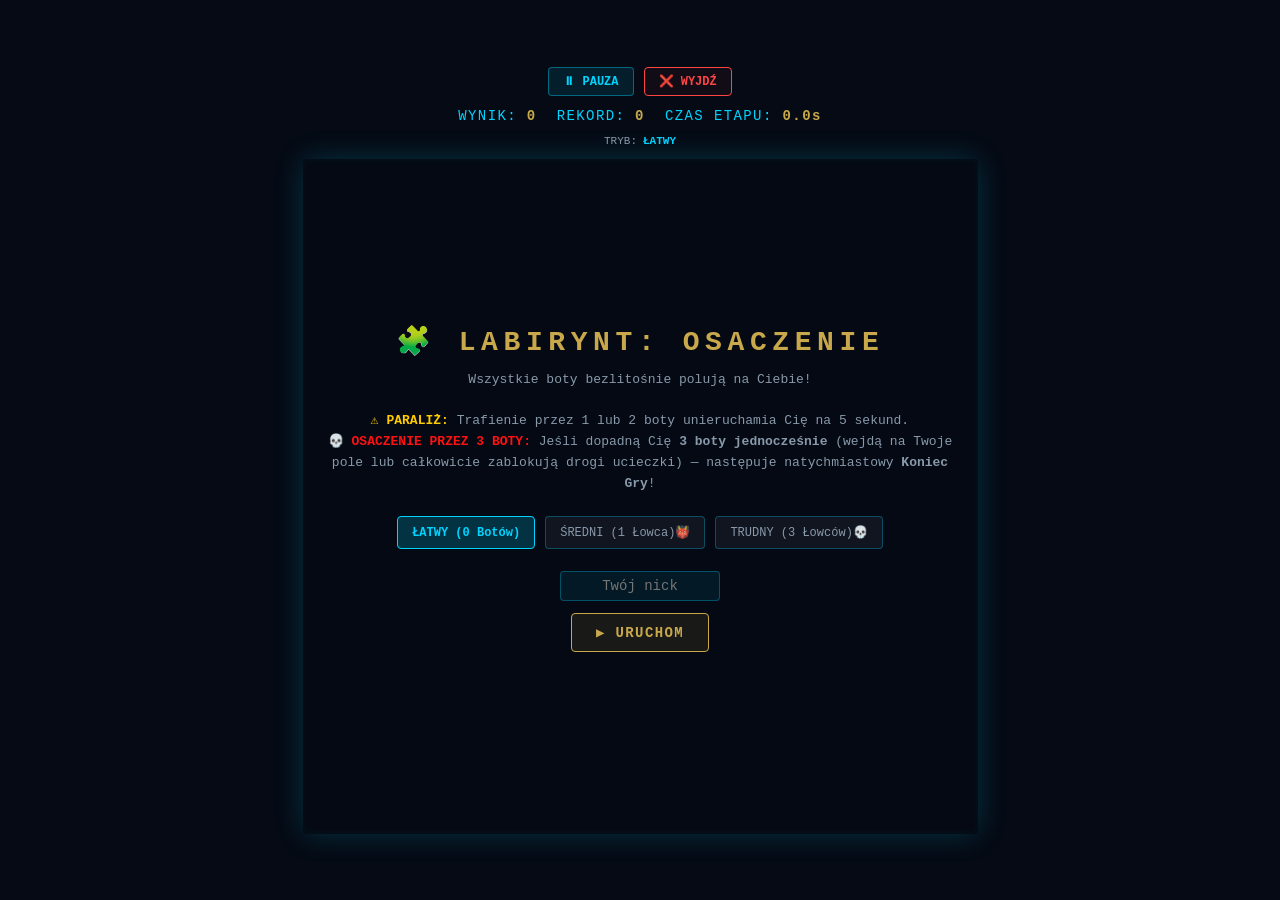
==== commit c1fe888a: "Revise game instructions and player mechanics Updated game mechanics and player interactions in the " ====
--- a/labirynt/index.html
+++ b/labirynt/index.html
@@ -84,9 +84,9 @@
   <canvas id="c"></canvas>
   <div id="overlay">
     <h2>🧩 LABIRYNT: OSACZENIE</h2>
-    <p>Boty nie strzegą już wyjścia — ich jedynym celem jest <b>upolowanie Ciebie</b>!<br><br>
-    <span style="color:#ffcc00;font-weight:bold;">⚠️ MECHANIKA PARALIŻU:</span> Kontakt z botem paraliżuje Cię na <b>5 sekund</b>.<br>
-    <span style="color:#ff1111;font-weight:bold;">💀 OSACZENIE:</span> Jeśli boty zablokują Cię całkowicie w ślepym zaułku i nie będziesz miał możliwości ruchu — następuje <b>Koniec Gry</b>!</p>
+    <p>Wszystkie boty bezlitośnie polują na Ciebie!<br><br>
+    <span style="color:#ffcc00;font-weight:bold;">⚠️ PARALIŻ:</span> Trafienie przez 1 lub 2 boty unieruchamia Cię na 5 sekund.<br>
+    <span style="color:#ff1111;font-weight:bold;">💀 OSACZENIE PRZEZ 3 BOTY:</span> Jeśli dopadną Cię <b>3 boty jednocześnie</b> (wejdą na Twoje pole lub całkowicie zablokują drogi ucieczki) — następuje natychmiastowy <b>Koniec Gry</b>!</p>
     
     <div class="diff-box">
       <button class="diff-btn active" onclick="setDifficulty('easy', this)">ŁATWY (0 Botów)</button>
@@ -119,7 +119,7 @@
 
 let difficulty = 'easy'; 
 let enemies = [];
-let playerSlowdownTimer = 0; // Licznik paraliżu gracza (w sekundach)
+let playerSlowdownTimer = 0; 
 
 function setDifficulty(type, btn) {
   difficulty = type;
@@ -156,371 +156,4 @@
   const a=getScores(), el=customEl || document.getElementById('ranking');
   if(!el) return;
   if(!a.length){el.innerHTML='<p style="color:#8899aa;font-size:11px;padding:5px;">Brak wyników</p>';return;}
-  el.innerHTML=`<table><tr><th>#</th><th>Nick</th><th>Wynik</th></tr>${a.map((e,i)=>`<tr class="${i===hi?'me':''}"><td>${i+1}</td><td>${e.nick}</td><td>${e.score}</td></tr>`).join('')}</table>`;
-}
-
-// ── GENEROWANIE PLANSZY Z PĘTLAMI ─────────────────────
-let grid = [];
-function generateMaze() {
-  grid = Array(SIZE).fill().map(() => Array(SIZE).fill(1)); 
-  
-  function walk(cx, cy) {
-    grid[cy][cx] = 0;
-    const dirs = [[0, -2], [2, 0], [0, 2], [-2, 0]].sort(() => Math.random() - 0.5);
-    
-    for (let [dx, dy] of dirs) {
-      const nx = cx + dx, ny = cy + dy;
-      if (nx > 0 && nx < SIZE - 1 && ny > 0 && ny < SIZE - 1 && grid[ny][nx] === 1) {
-        grid[cy + dy/2][cx + dx/2] = 0;
-        walk(nx, ny);
-      }
-    }
-  }
-  walk(1, 1);
-  grid[SIZE-2][SIZE-2] = 0; 
-
-  for (let y = 1; y < SIZE - 1; y++) {
-    for (let x = 1; x < SIZE - 1; x++) {
-      if (grid[y][x] === 1 && Math.random() < 0.35) {
-        if ((grid[y][x-1] === 0 && grid[y][x+1] === 0) || (grid[y-1][x] === 0 && grid[y+1][x] === 0)) {
-          grid[y][x] = 0;
-        }
-      }
-    }
-  }
-}
-
-// ── PATHFINDING (BFS) ───────────────────────────────
-function findPath(startX, startY, targetX, targetY) {
-  if (targetX < 1) targetX = 1; if (targetX > SIZE-2) targetX = SIZE-2;
-  if (targetY < 1) targetY = 1; if (targetY > SIZE-2) targetY = SIZE-2;
-  
-  let queue = [[startX, startY, []]];
-  let visited = Array(SIZE).fill().map(() => Array(SIZE).fill(false));
-  visited[startY][startX] = true;
-
-  while(queue.length > 0) {
-    let [cx, cy, path] = queue.shift();
-    if(cx === targetX && cy === targetY) return path;
-
-    const dirs = [[0,-1],[0,1],[-1,0],[1,0]];
-    for(let [dx, dy] of dirs) {
-      let nx = cx + dx, ny = cy + dy;
-      if(nx >= 0 && nx < SIZE && ny >= 0 && ny < SIZE && grid[ny][nx] === 0 && !visited[ny][nx]) {
-        visited[ny][nx] = true;
-        queue.push([nx, ny, [...path, {x: nx, y: ny}]]);
-      }
-    }
-  }
-  return [];
-}
-
-// ── LOGIKA AGRESYWNYCH BOTÓW (Wszyscy gonią Gracza) ──
-function getNextHunterMove(enemy) {
-  // Każdy bot bezwzględnie szuka najkrótszej drogi do współrzędnych gracza
-  let path = findPath(enemy.x, enemy.y, player.x, player.y);
-  if (path.length > 0) {
-    return path[0];
-  }
-  return {x: enemy.x, y: enemy.y};
-}
-
-// ── SPRAWDZENIE CZY GRACZ MA MOŻLIWOŚĆ RUCHU ──────────
-function isPlayerCompletelyTrapped() {
-  const dirs = [[0,-1],[0,1],[-1,0],[1,0]];
-  
-  // Przejdź po wszystkich 4 sąsiadujących kierunkach wokół gracza
-  for(let [dx, dy] of dirs) {
-    let nx = player.x + dx;
-    let ny = player.y + dy;
-    
-    // Jeśli choć jedno pole wokół jest puste (podłoga) I nie stoi na nim żaden bot, gracz NIE jest osaczony
-    if(nx >= 0 && nx < SIZE && ny >= 0 && ny < SIZE && grid[ny][nx] === 0) {
-      let isBotThere = enemies.some(e => e.x === nx && e.y === ny);
-      if(!isBotThere) {
-        return false; // Znalazło się wolne pole ucieczki!
-      }
-    }
-  }
-  return true; // Wszystkie wolne pola są zablokowane przez ściany lub boty
-}
-
-// ── STAN GRY ─────────────────────────────────────────
-let player, exit, score, best=0, timeElapsed, timerId, enemyIntervalId, running=false, paused=false;
-
-function init() {
-  generateMaze();
-  player = { x: 1, y: 1 };
-  exit = { x: SIZE - 2, y: SIZE - 2 };
-  score = 0; scoreEl.textContent = 0;
-  timeElapsed = 0; timeEl.textContent = "0.0s";
-  playerSlowdownTimer = 0;
-  initEnemies();
-}
-
-function initEnemies() {
-  enemies = [];
-  let count = 0;
-  if(difficulty === 'medium') count = 1;
-  if(difficulty === 'hard') count = 3;
-
-  // Rozmieszczenie botów z dala od startu gracza
-  const spawns = [
-    {x: SIZE - 2, y: SIZE - 2}, 
-    {x: SIZE - 2, y: 2},        
-    {x: 2, y: SIZE - 2}         
-  ];
-
-  for(let i=0; i<count; i++) {
-    let sx = spawns[i].x;
-    let sy = spawns[i].y;
-    if(grid[sy][sx] === 1) sy--;
-    enemies.push({ x: sx, y: sy });
-  }
-}
-
-function startTimers() {
-  clearInterval(timerId);
-  clearInterval(enemyIntervalId);
-
-  // Stoper gry oraz redukcja czasu paraliżu
-  timerId = setInterval(() => {
-    if (paused || !running) return;
-    timeElapsed += 0.1;
-    timeEl.textContent = timeElapsed.toFixed(1) + "s";
-    
-    // Zmniejszaj licznik paraliżu co sekundę (jeśli aktywny)
-    if (playerSlowdownTimer > 0) {
-      playerSlowdownTimer -= 0.1;
-      if (playerSlowdownTimer <= 0) {
-        playerSlowdownTimer = 0;
-      }
-    }
-  }, 100);
-
-  // Pętla ruchu botów
-  let enemySpeed = Math.max(220, 400 - score * 10);
-  enemyIntervalId = setInterval(() => {
-    if (paused || !running || difficulty === 'easy') return;
-
-    for(let enemy of enemies) {
-      let nextMove = getNextHunterMove(enemy);
-      enemy.x = nextMove.x;
-      enemy.y = nextMove.y;
-
-      // Aktywacja spowolnienia/paraliżu w przypadku najechania bota na gracza
-      if(enemy.x === player.x && enemy.y === player.y) {
-        playerSlowdownTimer = 5.0; // Paraliż na 5 sekund
-      }
-    }
-
-    // SPRAWDZENIE WARUNKU PRZEGRANEJ: Czy boty całkowicie odcięły drogę (Osaczenie)?
-    if (difficulty !== 'easy' && isPlayerCompletelyTrapped()) {
-      let touchingBots = enemies.filter(e => Math.abs(e.x - player.x) + Math.abs(e.y - player.y) <= 1);
-      if (touchingBots.length >= 1) {
-         gameOver("ZOSTAŁEŚ OSACZONY BEZ WYJŚCIA!");
-         return;
-      }
-    }
-
-    draw();
-  }, enemySpeed);
-}
-
-function movePlayer(dx, dy) {
-  if (!running || paused) return;
-  
-  // Jeśli gracz jest sparaliżowany przez bota, ignoruj próby ruchu
-  if (playerSlowdownTimer > 0) return;
-
-  const newX = player.x + dx;
-  const newY = player.y + dy;
-  
-  if (newX >= 0 && newX < SIZE && newY >= 0 && newY < SIZE && grid[newY][newX] === 0) {
-    player.x = newX;
-    player.y = newY;
-    
-    // Jeśli gracz sam wejdzie na bota, zostaje sparaliżowany na 5s
-    for(let enemy of enemies) {
-      if(enemy.x === player.x && enemy.y === player.y) {
-        playerSlowdownTimer = 5.0;
-      }
-    }
-    
-    // Wygrana etapu (wejście do portalu)
-    if (player.x === exit.x && player.y === exit.y) {
-      let basePoints = difficulty === 'easy' ? 50 : (difficulty === 'medium' ? 150 : 400);
-      let timeBonus = Math.max(10, Math.floor(1000 / (timeElapsed + 1)));
-      
-      score += (basePoints + timeBonus); 
-      scoreEl.textContent = score;
-      if (score > best) { best = score; bestEl.textContent = best; }
-      
-      generateMaze();
-      player = { x: 1, y: 1 };
-      initEnemies();
-      timeElapsed = 0;
-      timeEl.textContent = "0.0s";
-      playerSlowdownTimer = 0;
-      
-      startTimers();
-    }
-    draw();
-  }
-}
-
-function draw() {
-  ctx.fillStyle = '#02050a'; ctx.fillRect(0, 0, canvas.width, canvas.height);
-  
-  // Rysowanie ścian labiryntu
-  for (let y = 0; y < SIZE; y++) {
-    for (let x = 0; x < SIZE; x++) {
-      if (grid[y][x] === 1) {
-        ctx.fillStyle = 'rgba(0, 212, 255, 0.15)';
-        ctx.strokeStyle = 'rgba(0, 212, 255, 0.23)';
-        ctx.lineWidth = 1;
-        ctx.fillRect(x * cellSize, y * cellSize, cellSize, cellSize);
-        ctx.strokeRect(x * cellSize, y * cellSize, cellSize, cellSize);
-      }
-    }
-  }
-  
-  // Portal wyjściowy
-  ctx.fillStyle = '#c8a84b'; ctx.shadowColor = '#c8a84b'; ctx.shadowBlur = 8;
-  ctx.fillRect(exit.x * cellSize + 1, exit.y * cellSize + 1, cellSize - 2, cellSize - 2);
-  
-  // Rysowanie agresywnych botów
-  if(difficulty !== 'easy') {
-    for(let enemy of enemies) {
-      ctx.fillStyle = '#ff1111';
-      ctx.shadowColor = '#ff1111'; ctx.shadowBlur = 8;
-      ctx.fillRect(enemy.x * cellSize + 1, enemy.y * cellSize + 1, cellSize - 2, cellSize - 2);
-    }
-  }
-
-  // Rysowanie gracza (zmienia kolor na jasny żółty/biały, gdy jest sparaliżowany)
-  if (playerSlowdownTimer > 0) {
-    ctx.fillStyle = '#ffffff'; ctx.shadowColor = '#ffffff'; ctx.shadowBlur = 15;
-  } else {
-    ctx.fillStyle = '#00d4ff'; ctx.shadowColor = '#00d4ff'; ctx.shadowBlur = 10;
-  }
-  ctx.fillRect(player.x * cellSize + 1, player.y * cellSize + 1, cellSize - 2, cellSize - 2);
-  ctx.shadowBlur = 0;
-
-  // Tekst informacyjny o paraliżu wyświetlany bezpośrednio na mapie
-  if (playerSlowdownTimer > 0) {
-    ctx.fillStyle = '#ffcc00';
-    ctx.font = 'bold 13px Courier New';
-    ctx.textAlign = 'center';
-    ctx.fillText(`PARALIŻ: ${playerSlowdownTimer.toFixed(1)}s`, canvas.width / 2, 25);
-  }
-}
-
-function gameOver(reason = "KONIEC GRY"){
-  clearInterval(timerId); clearInterval(enemyIntervalId); running = false;
-  const nickInputCurrent = document.getElementById('nickInput');
-  const nick = (nickInputCurrent ? nickInputCurrent.value.trim() : '') || '???';
-  
-  const arr = score > 0 ? saveScore(nick, score) : getScores();
-  const hi = arr.findIndex(e => e.nick === nick && e.score === score);
-  
-  overlay.innerHTML = '';
-  const div = document.createElement('div');
-  div.style.cssText = 'display:flex;flex-direction:column;align-items:center;gap:12px;padding:16px;width:100%;';
-  div.innerHTML = `
-    <h2 style="color:#ff4444;letter-spacing:0.1em;font-size:22px;">${reason}</h2>
-    <p style="color:#8899aa;font-size:14px;">Twój Wynik Finiszowy: ${score} &nbsp;|&nbsp; Rekord: ${best}</p>
-    <input id="nickInput" type="text" maxlength="12" placeholder="Nick" value="${nick}">
-  `;
-  
-  const rankDiv = document.createElement('div');
-  rankDiv.id = 'ranking';
-  div.appendChild(rankDiv);
-  
-  const btnRestart = document.createElement('button');
-  btnRestart.className = 'spd-btn';
-  btnRestart.style.marginTop = '5px';
-  btnRestart.textContent = '▶ ZAGRAJ PONOWNIE';
-  btnRestart.onclick = () => {
-    overlay.innerHTML = menuHTML;
-    bindStartButton(); 
-    difficulty = 'easy';
-    document.getElementById('currentDiffDisplay').textContent = "ŁATWY (BEZ WROGÓW)";
-    resizeCanvas();
-    renderRanking(-1);
-  };
-  
-  div.appendChild(btnRestart);
-  overlay.appendChild(div);
-  overlay.style.display = 'flex';
-  
-  renderRanking(hi, rankDiv);
-}
-
-function startGame(){
-  init(); 
-  overlay.style.display = 'none'; 
-  running = true; 
-  paused = false;
-  document.getElementById('btnPause').textContent = "⏸ PAUZA";
-  resizeCanvas(); 
-  draw(); 
-  startTimers();
-}
-
-function bindStartButton() {
-  const btn = document.getElementById('startBtn');
-  if (btn) btn.onclick = startGame;
-}
-
-function togglePause() {
-  if (!running) return;
-  paused = !paused;
-  document.getElementById('btnPause').textContent = paused ? "▶ WZNAWIAJ" : "⏸ PAUZA";
-  if(!paused) draw();
-}
-
-function manualExit() {
-  if (!running) return;
-  if(confirm("Czy chcesz natychmiast wyjść i zapisać aktualny wynik?")) {
-    gameOver("GRA PRZERWANA");
-  }
-}
-
-document.getElementById('btnPause').onclick = togglePause;
-document.getElementById('btnExit').onclick = manualExit;
-
-const DMAP = { ArrowUp: [0, -1], ArrowDown: [0, 1], ArrowLeft: [-1, 0], ArrowRight: [1, 0] };
-document.addEventListener('keydown', e => {
-  if (['ArrowUp','ArrowDown','ArrowLeft','ArrowRight'].includes(e.key)) e.preventDefault();
-  if (e.key.toLowerCase() === 'p' || e.key === 'Escape') {
-    togglePause();
-    return;
-  }
-  const d = DMAP[e.key];
-  if (d) movePlayer(d[0], d[1]);
-});
-
-function addGP(id, dx, dy) {
-  const el = document.getElementById(id);
-  if (!el) return;
-  el.addEventListener('touchstart', e => { e.preventDefault(); movePlayer(dx, dy); }, { passive: false });
-  el.addEventListener('mousedown', () => movePlayer(dx, dy));
-}
-addGP('mUp', 0, -1); addGP('mDown', 0, 1); addGP('mLeft', -1, 0); addGP('mRight', 1, 0);
-
-let tx = 0, ty = 0;
-canvas.addEventListener('touchstart', e => { tx = e.touches[0].clientX; ty = e.touches[0].clientY; }, { passive: true });
-canvas.addEventListener('touchend', e => {
-  const dx = e.changedTouches[0].clientX - tx, dy = e.changedTouches[0].clientY - ty;
-  if (Math.abs(dx) < 15 && Math.abs(dy) < 15) return;
-  if (Math.abs(dx) > Math.abs(dy)) movePlayer(dx > 0 ? 1 : -1, 0);
-  else movePlayer(0, dy > 0 ? 1 : -1);
-}, { passive: true });
-
-resizeCanvas();
-bindStartButton();
-renderRanking();
-</script>
-</body>
-</html>
+  el.innerHTML=`<table>
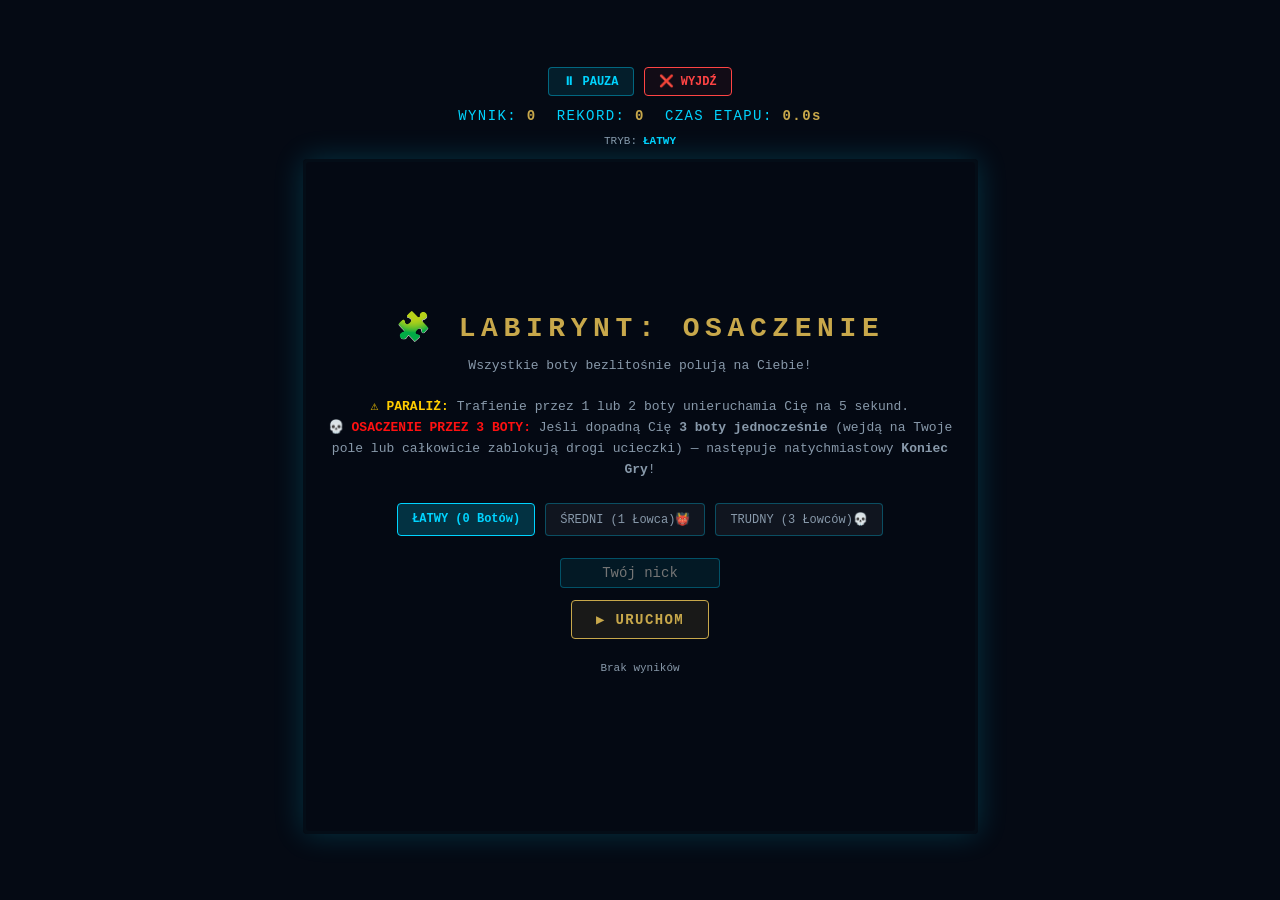
==== commit 8d9a1c68: "Update index.html" ====
--- a/labirynt/index.html
+++ b/labirynt/index.html
@@ -156,4 +156,359 @@
   const a=getScores(), el=customEl || document.getElementById('ranking');
   if(!el) return;
   if(!a.length){el.innerHTML='<p style="color:#8899aa;font-size:11px;padding:5px;">Brak wyników</p>';return;}
-  el.innerHTML=`<table>
+  el.innerHTML=`<table><tr><th>#</th><th>Nick</th><th>Wynik</th></tr>${a.map((e,i)=>`<tr class="${i===hi?'me':''}"><td>${i+1}</td><td>${e.nick}</td><td>${e.score}</td></tr>`).join('')}</table>`;
+}
+
+// ── GENEROWANIE PLANSZY Z PĘTLAMI ─────────────────────
+let grid = [];
+function generateMaze() {
+  grid = Array(SIZE).fill().map(() => Array(SIZE).fill(1)); 
+  
+  function walk(cx, cy) {
+    grid[cy][cx] = 0;
+    const dirs = [[0, -2], [2, 0], [0, 2], [-2, 0]].sort(() => Math.random() - 0.5);
+    
+    for (let [dx, dy] of dirs) {
+      const nx = cx + dx, ny = cy + dy;
+      if (nx > 0 && nx < SIZE - 1 && ny > 0 && ny < SIZE - 1 && grid[ny][nx] === 1) {
+        grid[cy + dy/2][cx + dx/2] = 0;
+        walk(nx, ny);
+      }
+    }
+  }
+  walk(1, 1);
+  grid[SIZE-2][SIZE-2] = 0; 
+
+  for (let y = 1; y < SIZE - 1; y++) {
+    for (let x = 1; x < SIZE - 1; x++) {
+      if (grid[y][x] === 1 && Math.random() < 0.35) {
+        if ((grid[y][x-1] === 0 && grid[y][x+1] === 0) || (grid[y-1][x] === 0 && grid[y+1][x] === 0)) {
+          grid[y][x] = 0;
+        }
+      }
+    }
+  }
+}
+
+// ── PATHFINDING (BFS) ───────────────────────────────
+function findPath(startX, startY, targetX, targetY) {
+  if (targetX < 1) targetX = 1; if (targetX > SIZE-2) targetX = SIZE-2;
+  if (targetY < 1) targetY = 1; if (targetY > SIZE-2) targetY = SIZE-2;
+  
+  let queue = [[startX, startY, []]];
+  let visited = Array(SIZE).fill().map(() => Array(SIZE).fill(false));
+  visited[startY][startX] = true;
+
+  while(queue.length > 0) {
+    let [cx, cy, path] = queue.shift();
+    if(cx === targetX && cy === targetY) return path;
+
+    const dirs = [[0,-1],[0,1],[-1,0],[1,0]];
+    for(let [dx, dy] of dirs) {
+      let nx = cx + dx, ny = cy + dy;
+      if(nx >= 0 && nx < SIZE && ny >= 0 && ny < SIZE && grid[ny][nx] === 0 && !visited[ny][nx]) {
+        visited[ny][nx] = true;
+        queue.push([nx, ny, [...path, {x: nx, y: ny}]]);
+      }
+    }
+  }
+  return [];
+}
+
+function getNextHunterMove(enemy) {
+  let path = findPath(enemy.x, enemy.y, player.x, player.y);
+  if (path.length > 0) {
+    return path[0];
+  }
+  return {x: enemy.x, y: enemy.y};
+}
+
+// ── SPRAWDZANIE WARUNKÓW OSACZENIA I PARALIŻU ──────────
+function checkCollisionsAndTraps() {
+  if (difficulty === 'easy') return;
+
+  // 1. Liczymy ile botów stoi dokładnie na tym samym polu co gracz
+  let botsOnPlayerTile = enemies.filter(e => e.x === player.x && e.y === player.y).length;
+
+  // 2. Liczymy wolne kierunki ucieczki (pola sąsiadujące bez ścian i bez botów)
+  const dirs = [[0,-1], [0,1], [-1,0], [1,0]];
+  let freeEscapeRoutes = 0;
+
+  for(let [dx, dy] of dirs) {
+    let nx = player.x + dx;
+    let ny = player.y + dy;
+    if(nx >= 0 && nx < SIZE && ny >= 0 && ny < SIZE && grid[ny][nx] === 0) {
+      let isBotBlocking = enemies.some(e => e.x === nx && e.y === ny);
+      if(!isBotBlocking) {
+        freeEscapeRoutes++;
+      }
+    }
+  }
+
+  // Obliczamy całkowitą liczbę botów biorących udział w osaczaniu gracza
+  // (te na naszym kafelku + te blokujące bezpośrednie wyjścia)
+  let activeBlockingBots = botsOnPlayerTile + enemies.filter(e => Math.abs(e.x - player.x) + Math.abs(e.y - player.y) === 1).length;
+
+  // ── WARUNEK PRZEGRANEJ (3 BOTY NA RAZ) ──
+  // Koniec gry, gdy gracz ma na swoim polu 3 boty, LUB gdy łącznie 3 boty go dotykają/blokują i nie ma ruchu.
+  if (difficulty === 'hard' && (botsOnPlayerTile >= 3 || (freeEscapeRoutes === 0 && activeBlockingBots >= 3))) {
+    gameOver("TRZY BOTY CIĘ DOPADŁY - OSACZENIE!");
+    return true;
+  }
+
+  // ── WARUNEK PARALIŻU (1 LUB 2 BOTY) ──
+  if (botsOnPlayerTile > 0 && playerSlowdownTimer <= 0) {
+    playerSlowdownTimer = 5.0; // Paraliż na 5 sekund
+  }
+  
+  return false;
+}
+
+// ── STAN GRY ─────────────────────────────────────────
+let player, exit, score, best=0, timeElapsed, timerId, enemyIntervalId, running=false, paused=false;
+
+function init() {
+  generateMaze();
+  player = { x: 1, y: 1 };
+  exit = { x: SIZE - 2, y: SIZE - 2 };
+  score = 0; scoreEl.textContent = 0;
+  timeElapsed = 0; timeEl.textContent = "0.0s";
+  playerSlowdownTimer = 0;
+  initEnemies();
+}
+
+function initEnemies() {
+  enemies = [];
+  let count = 0;
+  if(difficulty === 'medium') count = 1;
+  if(difficulty === 'hard') count = 3;
+
+  const spawns = [
+    {x: SIZE - 2, y: SIZE - 2}, 
+    {x: SIZE - 2, y: 2},        
+    {x: 2, y: SIZE - 2}         
+  ];
+
+  for(let i=0; i<count; i++) {
+    let sx = spawns[i].x;
+    let sy = spawns[i].y;
+    if(grid[sy][sx] === 1) sy--;
+    enemies.push({ x: sx, y: sy });
+  }
+}
+
+function startTimers() {
+  clearInterval(timerId);
+  clearInterval(enemyIntervalId);
+
+  timerId = setInterval(() => {
+    if (paused || !running) return;
+    timeElapsed += 0.1;
+    timeEl.textContent = timeElapsed.toFixed(1) + "s";
+    
+    if (playerSlowdownTimer > 0) {
+      playerSlowdownTimer -= 0.1;
+      if (playerSlowdownTimer <= 0) playerSlowdownTimer = 0;
+    }
+  }, 100);
+
+  let enemySpeed = Math.max(220, 400 - score * 10);
+  enemyIntervalId = setInterval(() => {
+    if (paused || !running || difficulty === 'easy') return;
+
+    for(let enemy of enemies) {
+      let nextMove = getNextHunterMove(enemy);
+      enemy.x = nextMove.x;
+      enemy.y = nextMove.y;
+    }
+
+    // Sprawdzamy stan osaczenia po każdym kroku botów
+    if (checkCollisionsAndTraps()) return;
+
+    draw();
+  }, enemySpeed);
+}
+
+function movePlayer(dx, dy) {
+  if (!running || paused || playerSlowdownTimer > 0) return;
+
+  const newX = player.x + dx;
+  const newY = player.y + dy;
+  
+  if (newX >= 0 && newX < SIZE && newY >= 0 && newY < SIZE && grid[newY][newX] === 0) {
+    player.x = newX;
+    player.y = newY;
+    
+    if (checkCollisionsAndTraps()) return;
+    
+    if (player.x === exit.x && player.y === exit.y) {
+      let basePoints = difficulty === 'easy' ? 50 : (difficulty === 'medium' ? 150 : 400);
+      let timeBonus = Math.max(10, Math.floor(1000 / (timeElapsed + 1)));
+      
+      score += (basePoints + timeBonus); 
+      scoreEl.textContent = score;
+      if (score > best) { best = score; bestEl.textContent = best; }
+      
+      generateMaze();
+      player = { x: 1, y: 1 };
+      initEnemies();
+      timeElapsed = 0;
+      timeEl.textContent = "0.0s";
+      playerSlowdownTimer = 0;
+      
+      startTimers();
+    }
+    draw();
+  }
+}
+
+function draw() {
+  ctx.fillStyle = '#02050a'; ctx.fillRect(0, 0, canvas.width, canvas.height);
+  
+  for (let y = 0; y < SIZE; y++) {
+    for (let x = 0; x < SIZE; x++) {
+      if (grid[y][x] === 1) {
+        ctx.fillStyle = 'rgba(0, 212, 255, 0.15)';
+        ctx.strokeStyle = 'rgba(0, 212, 255, 0.23)';
+        ctx.lineWidth = 1;
+        ctx.fillRect(x * cellSize, y * cellSize, cellSize, cellSize);
+        ctx.strokeRect(x * cellSize, y * cellSize, cellSize, cellSize);
+      }
+    }
+  }
+  
+  ctx.fillStyle = '#c8a84b'; ctx.shadowColor = '#c8a84b'; ctx.shadowBlur = 8;
+  ctx.fillRect(exit.x * cellSize + 1, exit.y * cellSize + 1, cellSize - 2, cellSize - 2);
+  
+  if(difficulty !== 'easy') {
+    for(let enemy of enemies) {
+      ctx.fillStyle = '#ff1111';
+      ctx.shadowColor = '#ff1111'; ctx.shadowBlur = 8;
+      ctx.fillRect(enemy.x * cellSize + 1, enemy.y * cellSize + 1, cellSize - 2, cellSize - 2);
+    }
+  }
+
+  if (playerSlowdownTimer > 0) {
+    ctx.fillStyle = '#ffffff'; ctx.shadowColor = '#ffffff'; ctx.shadowBlur = 15;
+  } else {
+    ctx.fillStyle = '#00d4ff'; ctx.shadowColor = '#00d4ff'; ctx.shadowBlur = 10;
+  }
+  ctx.fillRect(player.x * cellSize + 1, player.y * cellSize + 1, cellSize - 2, cellSize - 2);
+  ctx.shadowBlur = 0;
+
+  if (playerSlowdownTimer > 0) {
+    ctx.fillStyle = '#ffcc00';
+    ctx.font = 'bold 13px Courier New';
+    ctx.textAlign = 'center';
+    ctx.fillText(`PARALIŻ: ${playerSlowdownTimer.toFixed(1)}s`, canvas.width / 2, 25);
+  }
+}
+
+function gameOver(reason = "KONIEC GRY"){
+  clearInterval(timerId); clearInterval(enemyIntervalId); running = false;
+  const nickInputCurrent = document.getElementById('nickInput');
+  const nick = (nickInputCurrent ? nickInputCurrent.value.trim() : '') || '???';
+  
+  const arr = score > 0 ? saveScore(nick, score) : getScores();
+  const hi = arr.findIndex(e => e.nick === nick && e.score === score);
+  
+  overlay.innerHTML = '';
+  const div = document.createElement('div');
+  div.style.cssText = 'display:flex;flex-direction:column;align-items:center;gap:12px;padding:16px;width:100%;';
+  div.innerHTML = `
+    <h2 style="color:#ff4444;letter-spacing:0.1em;font-size:22px;">${reason}</h2>
+    <p style="color:#8899aa;font-size:14px;">Twój Wynik Finiszowy: ${score} &nbsp;|&nbsp; Rekord: ${best}</p>
+    <input id="nickInput" type="text" maxlength="12" placeholder="Nick" value="${nick}">
+  `;
+  
+  const rankDiv = document.createElement('div');
+  rankDiv.id = 'ranking';
+  div.appendChild(rankDiv);
+  
+  const btnRestart = document.createElement('button');
+  btnRestart.className = 'spd-btn';
+  btnRestart.style.marginTop = '5px';
+  btnRestart.textContent = '▶ ZAGRAJ PONOWNIE';
+  btnRestart.onclick = () => {
+    overlay.innerHTML = menuHTML;
+    bindStartButton(); 
+    difficulty = 'easy';
+    document.getElementById('currentDiffDisplay').textContent = "ŁATWY (BEZ WROGÓW)";
+    resizeCanvas();
+    renderRanking(-1);
+  };
+  
+  div.appendChild(btnRestart);
+  overlay.appendChild(div);
+  overlay.style.display = 'flex';
+  
+  renderRanking(hi, rankDiv);
+}
+
+function startGame(){
+  init(); 
+  overlay.style.display = 'none'; 
+  running = true; 
+  paused = false;
+  document.getElementById('btnPause').textContent = "⏸ PAUZA";
+  resizeCanvas(); 
+  draw(); 
+  startTimers();
+}
+
+function bindStartButton() {
+  const btn = document.getElementById('startBtn');
+  if (btn) btn.onclick = startGame;
+}
+
+function togglePause() {
+  if (!running) return;
+  paused = !paused;
+  document.getElementById('btnPause').textContent = paused ? "▶ WZNAWIAJ" : "⏸ PAUZA";
+  if(!paused) draw();
+}
+
+function manualExit() {
+  if (!running) return;
+  if(confirm("Czy chcesz natychmiast wyjść i zapisać aktualny wynik?")) {
+    gameOver("GRA PRZERWANA");
+  }
+}
+
+document.getElementById('btnPause').onclick = togglePause;
+document.getElementById('btnExit').onclick = manualExit;
+
+const DMAP = { ArrowUp: [0, -1], ArrowDown: [0, 1], ArrowLeft: [-1, 0], ArrowRight: [1, 0] };
+document.addEventListener('keydown', e => {
+  if (['ArrowUp','ArrowDown','ArrowLeft','ArrowRight'].includes(e.key)) e.preventDefault();
+  if (e.key.toLowerCase() === 'p' || e.key === 'Escape') {
+    togglePause();
+    return;
+  }
+  const d = DMAP[e.key];
+  if (d) movePlayer(d[0], d[1]);
+});
+
+function addGP(id, dx, dy) {
+  const el = document.getElementById(id);
+  if (!el) return;
+  el.addEventListener('touchstart', e => { e.preventDefault(); movePlayer(dx, dy); }, { passive: false });
+  el.addEventListener('mousedown', () => movePlayer(dx, dy));
+}
+addGP('mUp', 0, -1); addGP('mDown', 0, 1); addGP('mLeft', -1, 0); addGP('mRight', 1, 0);
+
+let tx = 0, ty = 0;
+canvas.addEventListener('touchstart', e => { tx = e.touches[0].clientX; ty = e.touches[0].clientY; }, { passive: true });
+canvas.addEventListener('touchend', e => {
+  const dx = e.changedTouches[0].clientX - tx, dy = e.changedTouches[0].clientY - ty;
+  if (Math.abs(dx) < 15 && Math.abs(dy) < 15) return;
+  if (Math.abs(dx) > Math.abs(dy)) movePlayer(dx > 0 ? 1 : -1, 0);
+  else movePlayer(0, dy > 0 ? 1 : -1);
+}, { passive: true });
+
+resizeCanvas();
+bindStartButton();
+renderRanking();
+</script>
+</body>
+</html>
